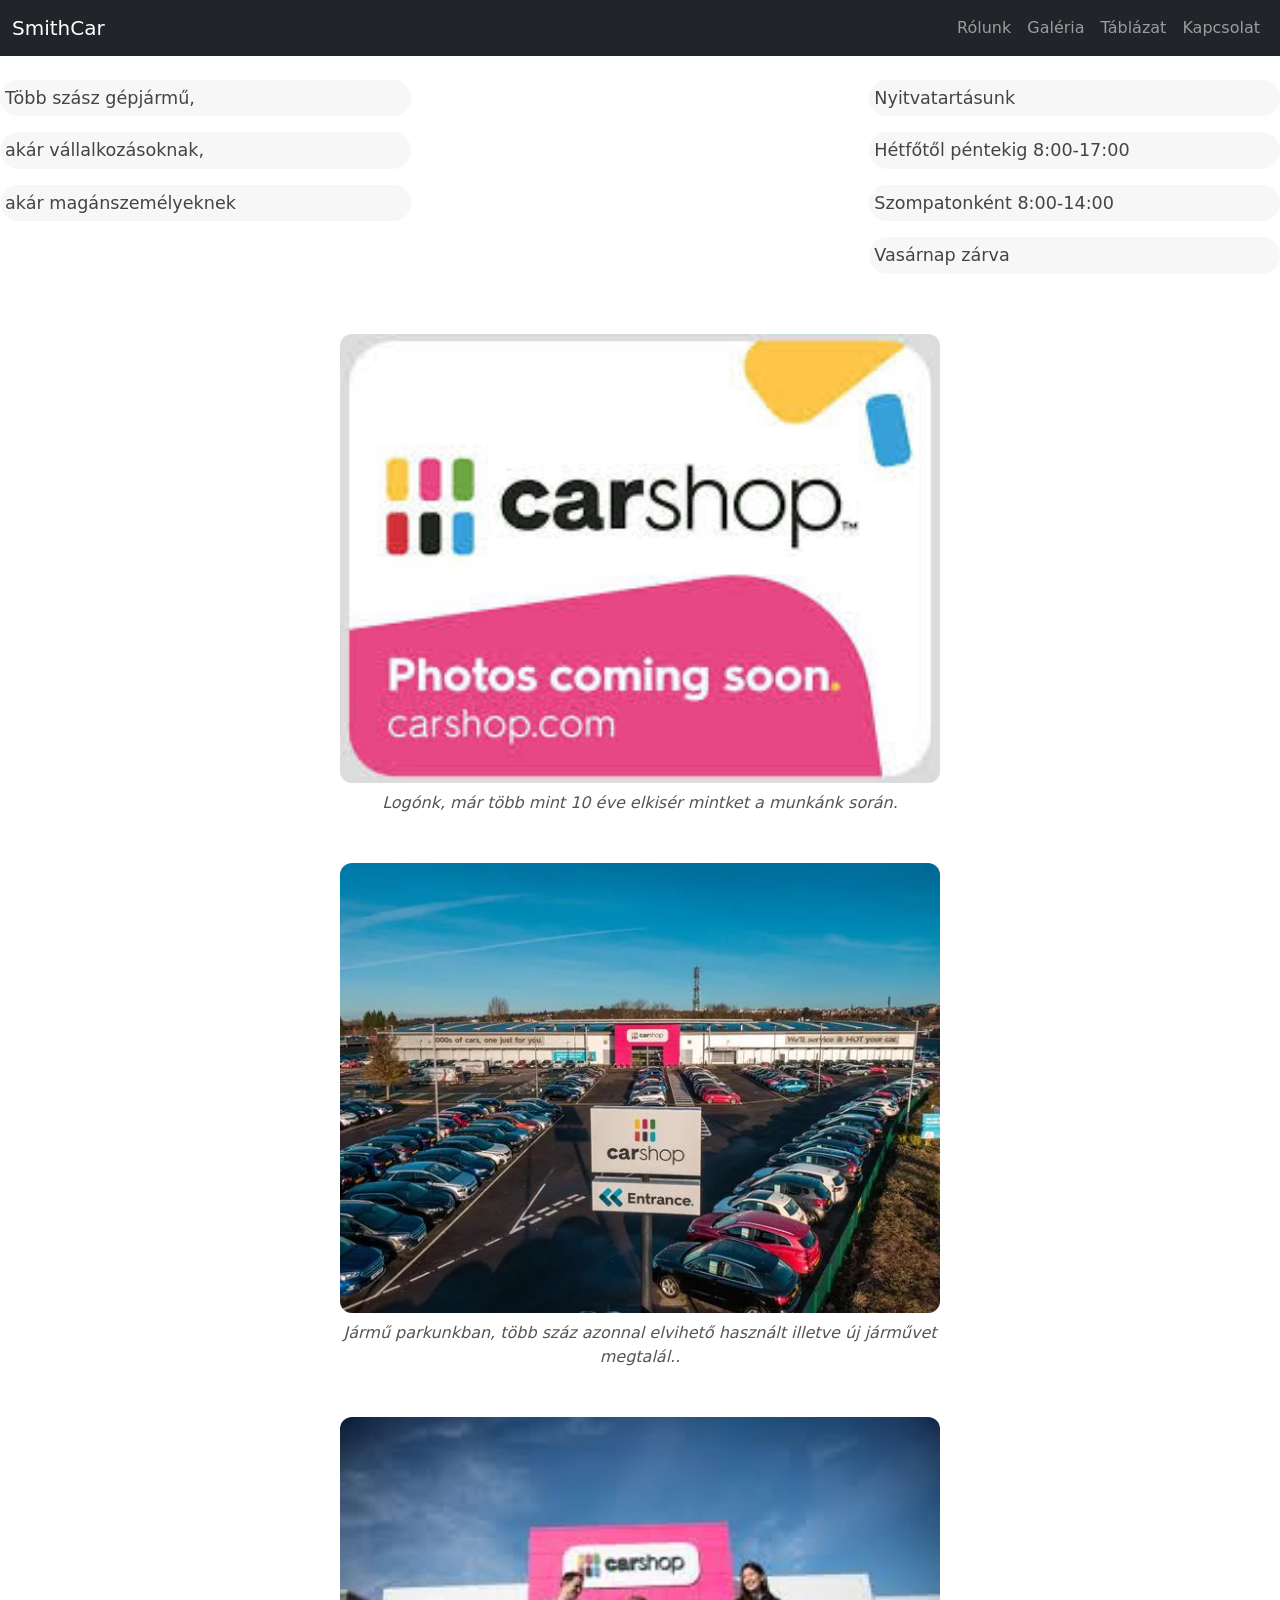
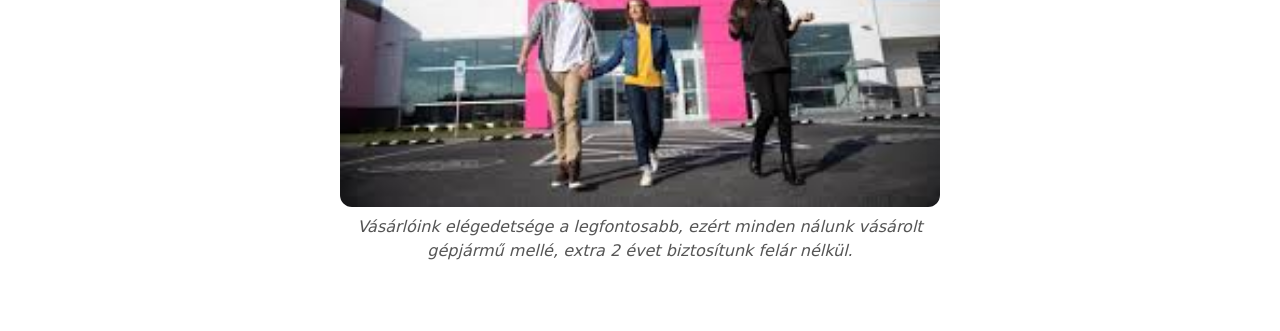
==== about.html @ 3b6b22f8 "inittial commit" ====
<!DOCTYPE html>
<html lang="hu">

<head>
    <meta charset="UTF-8" />
    <meta name="viewport" content="width=device-width, initial-scale=1.0" />
    <title>Rólunk</title>
    <link rel="stylesheet" href="css/style.css" />
    <link rel="stylesheet" href="https://cdn.jsdelivr.net/npm/bootstrap@5.3.0/dist/css/bootstrap.min.css" />
</head>

<body>
    <nav class="navbar navbar-expand-lg navbar-dark bg-dark">
        <div class="container-fluid">
            <a class="navbar-brand" href="index.html">SmithCar</a>
            </a>
            <div>
                <ul class="navbar-nav">
                    <li class="nav-item"><a class="nav-link" href="about.html">Rólunk</a></li>
                    <li class="nav-item"><a class="nav-link" href="gallery.html">Galéria</a></li>
                    <li class="nav-item"><a class="nav-link" href="table.html">Táblázat</a></li>
                    <li class="nav-item"><a class="nav-link" href="contact.html">Kapcsolat</a></li>
                </ul>
            </div>
        </div>
    </nav>
    <div class="row mt-4">
        <!-- Bal oldal -->
        <div class="col-md-4">
            <p> Több szász gépjármű, </p>
            <p>akár vállalkozásoknak,</p>
            <p>akár magánszemélyeknek</p>
        </div>


        <div class="col-md-4"></div>


        <div class="col-md-4">
            <p>Nyitvatartásunk</p>
            <p>Hétfőtől péntekig 8:00-17:00 </p>
            <p>Szompatonként 8:00-14:00</p>
            <p>Vasárnap zárva</p>
        </div>
    </div>
    </div>
</body>

<div class="container mt-4">
    <div class="image-block mb-5">
        <img src="/images/carshop.jpg" class="img-fluid" alt="Kép 1">
        <p class="mt-2">Logónk, már több mint 10 éve elkisér mintket a munkánk során.</p>
    </div>

    <div class="image-block mb-5">
        <img src="/images/carshop.webp" class="img-fluid" alt="Kép 2">
        <p class="mt-2">Jármű parkunkban, több száz azonnal elvihető használt illetve új járművet megtalál..</p>
    </div>

    <div class="image-block mb-5">
        <img src="/images/carshop3.jpeg" class="img-fluid" alt="Kép 3">
        <p class="mt-2">Vásárlóink elégedetsége a legfontosabb, ezért minden nálunk vásárolt gépjármű mellé, extra 2 évet biztosítunk felár nélkül. </p>
    </div>
</div>
---- css/style.css ----
body {
    font-family: Arial, sans-serif;
    background-color: #f5f5f5;
}

h1,
h2 {
    color: #333;
}

.container {
    padding: 20px;
}

.image-block {
    text-align: center;
    max-width: 600px;
    margin: 0 auto;
}

.image-block img {
    width: 100%;
    border-radius: 12px;
}

.image-block p {
    font-style: italic;
    color: #555;
}

.row p {
    font-size: 1.1rem;
    color: #444;
    padding: 5px;
    background-color: #f7f7f7;
    border-radius: 100px;
}

nav.navbar {
    margin-bottom: 2;
}

.custom-img {
    max-width: 100%;
    height: auto;
    display: block;
    margin-bottom: 0.5rem;
    max-height: 100px;
    border-radius: 8px;
}

.img-container {
    margin-bottom: 2rem;
}

.img-container p {
    font-size: 1rem;
    color: #444;
}

.custom-img {
    max-width: 100%;
    height: auto;
    display: block;
    margin-bottom: 0.5rem;
    max-height: 300px;
    border-radius: 8px;
}

.img-container p {
    font-size: 1rem;
    color: #444;
}
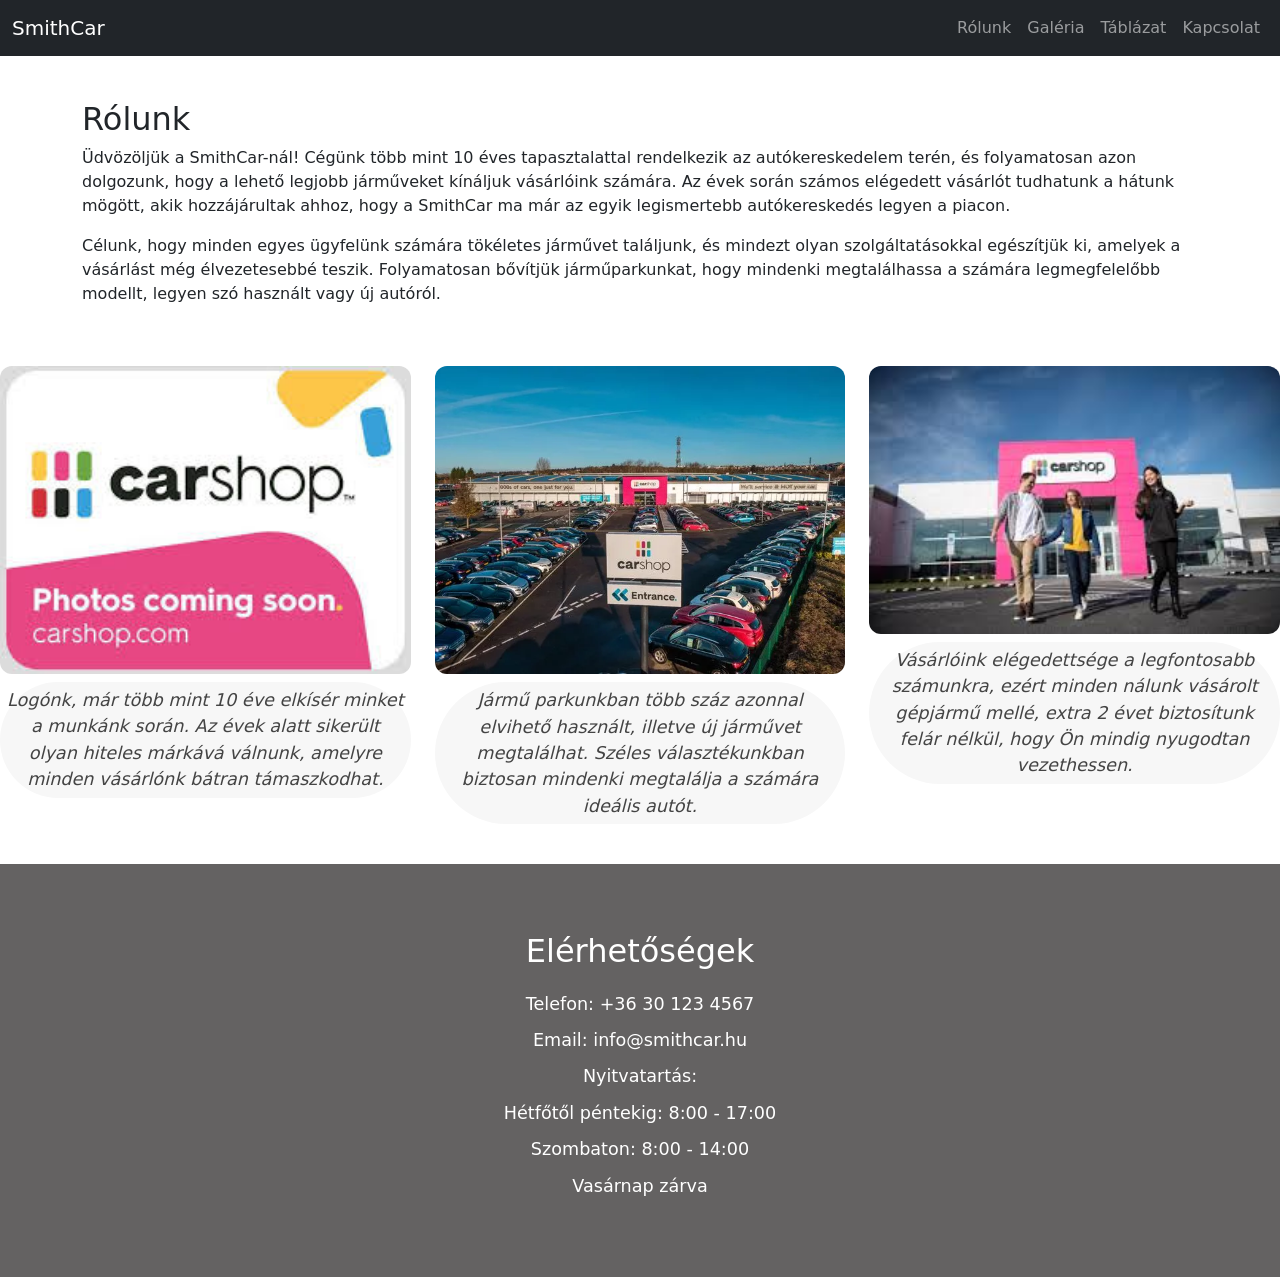
==== commit 66e7b27f: "update" ====
--- a/about.html
+++ b/about.html
@@ -13,7 +13,6 @@
     <nav class="navbar navbar-expand-lg navbar-dark bg-dark">
         <div class="container-fluid">
             <a class="navbar-brand" href="index.html">SmithCar</a>
-            </a>
             <div>
                 <ul class="navbar-nav">
                     <li class="nav-item"><a class="nav-link" href="about.html">Rólunk</a></li>
@@ -24,41 +23,53 @@
             </div>
         </div>
     </nav>
+
+    <div class="container mt-4">
+        <h2>Rólunk</h2>
+        <p>
+            Üdvözöljük a SmithCar-nál! Cégünk több mint 10 éves tapasztalattal rendelkezik az autókereskedelem terén, és folyamatosan azon dolgozunk, hogy a lehető legjobb járműveket kínáljuk vásárlóink számára. Az évek során számos elégedett vásárlót tudhatunk a
+            hátunk mögött, akik hozzájárultak ahhoz, hogy a SmithCar ma már az egyik legismertebb autókereskedés legyen a piacon.
+        </p>
+        <p>
+            Célunk, hogy minden egyes ügyfelünk számára tökéletes járművet találjunk, és mindezt olyan szolgáltatásokkal egészítjük ki, amelyek a vásárlást még élvezetesebbé teszik. Folyamatosan bővítjük járműparkunkat, hogy mindenki megtalálhassa a számára legmegfelelőbb
+            modellt, legyen szó használt vagy új autóról.
+        </p>
+    </div>
+
     <div class="row mt-4">
-        <!-- Bal oldal -->
-        <div class="col-md-4">
-            <p> Több szász gépjármű, </p>
-            <p>akár vállalkozásoknak,</p>
-            <p>akár magánszemélyeknek</p>
+        <!-- Képek és leírások -->
+        <div class="col-md-4 mb-4">
+            <div class="image-block">
+                <img src="/images/carshop.jpg" class="img-fluid" alt="Kép 1">
+                <p class="mt-2">Logónk, már több mint 10 éve elkísér minket a munkánk során. Az évek alatt sikerült olyan hiteles márkává válnunk, amelyre minden vásárlónk bátran támaszkodhat.</p>
+            </div>
         </div>
+        <div class="col-md-4 mb-4">
+            <div class="image-block">
+                <img src="/images/carshop.webp" class="img-fluid" alt="Kép 2">
+                <p class="mt-2">Jármű parkunkban több száz azonnal elvihető használt, illetve új járművet megtalálhat. Széles választékunkban biztosan mindenki megtalálja a számára ideális autót.</p>
+            </div>
+        </div>
+        <div class="col-md-4 mb-4">
+            <div class="image-block">
+                <img src="/images/carshop3.jpeg" class="img-fluid" alt="Kép 3">
+                <p class="mt-2">Vásárlóink elégedettsége a legfontosabb számunkra, ezért minden nálunk vásárolt gépjármű mellé, extra 2 évet biztosítunk felár nélkül, hogy Ön mindig nyugodtan vezethessen.</p>
+            </div>
+        </div>
+    </div>
 
-
-        <div class="col-md-4"></div>
-
-
-        <div class="col-md-4">
-            <p>Nyitvatartásunk</p>
-            <p>Hétfőtől péntekig 8:00-17:00 </p>
-            <p>Szompatonként 8:00-14:00</p>
+    <!-- Elérhetőségek szürke sávban -->
+    <div class="contact-info py-5" style="background-color: #646262;">
+        <div class="container text-center">
+            <h3>Elérhetőségek</h3>
+            <p>Telefon: +36 30 123 4567</p>
+            <p>Email: info@smithcar.hu</p>
+            <p>Nyitvatartás:</p>
+            <p>Hétfőtől péntekig: 8:00 - 17:00</p>
+            <p>Szombaton: 8:00 - 14:00</p>
             <p>Vasárnap zárva</p>
         </div>
     </div>
-    </div>
 </body>
 
-<div class="container mt-4">
-    <div class="image-block mb-5">
-        <img src="/images/carshop.jpg" class="img-fluid" alt="Kép 1">
-        <p class="mt-2">Logónk, már több mint 10 éve elkisér mintket a munkánk során.</p>
-    </div>
-
-    <div class="image-block mb-5">
-        <img src="/images/carshop.webp" class="img-fluid" alt="Kép 2">
-        <p class="mt-2">Jármű parkunkban, több száz azonnal elvihető használt illetve új járművet megtalál..</p>
-    </div>
-
-    <div class="image-block mb-5">
-        <img src="/images/carshop3.jpeg" class="img-fluid" alt="Kép 3">
-        <p class="mt-2">Vásárlóink elégedetsége a legfontosabb, ezért minden nálunk vásárolt gépjármű mellé, extra 2 évet biztosítunk felár nélkül. </p>
-    </div>
-</div>+</html>
--- a/css/style.css
+++ b/css/style.css
@@ -70,4 +70,150 @@
 .img-container p {
     font-size: 1rem;
     color: #444;
+}
+
+.equal-img {
+    width: 100%;
+    height: 200px;
+    object-fit: cover;
+    border-radius: 10px;
+}
+
+equal-img {
+    width: 200%;
+    height: 200px;
+    object-fit: cover;
+    border-radius: 10px;
+}
+
+
+/* Alapstílusok */
+
+body {
+    font-family: Arial, sans-serif;
+    background-color: #f8f9fa;
+    /* világos háttér */
+}
+
+
+/* Formátumok a form elemekhez */
+
+form .form-label {
+    font-weight: bold;
+}
+
+
+/* A form bemenetek és gombok közötti térköz */
+
+form .form-control {
+    margin-bottom: 10px;
+}
+
+
+/* Képzeletbeli helyek, ahol az oldal elemei jelennek meg */
+
+.container {
+    max-width: 960px;
+    margin: auto;
+}
+
+
+/* Képernyő szűkítése */
+
+@media (max-width: 767px) {
+    .container {
+        width: 100%;
+        padding: 10px;
+    }
+}
+
+
+/* Elérhetőségek szakasz stílusai */
+
+.contact-info {
+    background-color: rgba(0, 0, 0, 0.5);
+    /* Félátlátszó fekete háttér */
+    color: white;
+    padding: 40px 0;
+    text-align: center;
+}
+
+.contact-info h3 {
+    font-size: 2rem;
+    margin-bottom: 20px;
+}
+
+.contact-info p {
+    font-size: 1.2rem;
+    margin: 10px 0;
+}
+
+
+/* Kép háttér */
+
+.contact-info {
+    background-image: url('images/your-background-image.jpg');
+    /* Ide helyettesítsd a háttérképedet */
+    background-size: cover;
+    background-position: center;
+}
+
+
+/* Responsív elrendezés kisebb képernyőkön */
+
+@media (max-width: 768px) {
+    .contact-info h3 {
+        font-size: 1.5rem;
+    }
+    .contact-info p {
+        font-size: 1rem;
+    }
+}
+
+
+/* Kép blokk */
+
+.image-block img {
+    width: 100%;
+    /* A képek teljes szélességben jelenjenek meg */
+    height: auto;
+}
+
+.image-block p {
+    font-size: 1.1rem;
+    text-align: center;
+    margin-top: 10px;
+}
+
+
+/* Elérhetőségek szürke sáv */
+
+.contact-info {
+    background-color: #514f4f;
+    padding: 40px 0;
+}
+
+.contact-info h3 {
+    font-size: 2rem;
+    margin-bottom: 20px;
+}
+
+.contact-info p {
+    font-size: 1.1rem;
+    margin: 10px 0;
+}
+
+
+/* Kisebb képernyők esetén */
+
+@media (max-width: 768px) {
+    .image-block p {
+        font-size: 1rem;
+    }
+    .contact-info h3 {
+        font-size: 1.5rem;
+    }
+    .contact-info p {
+        font-size: 1rem;
+    }
 }
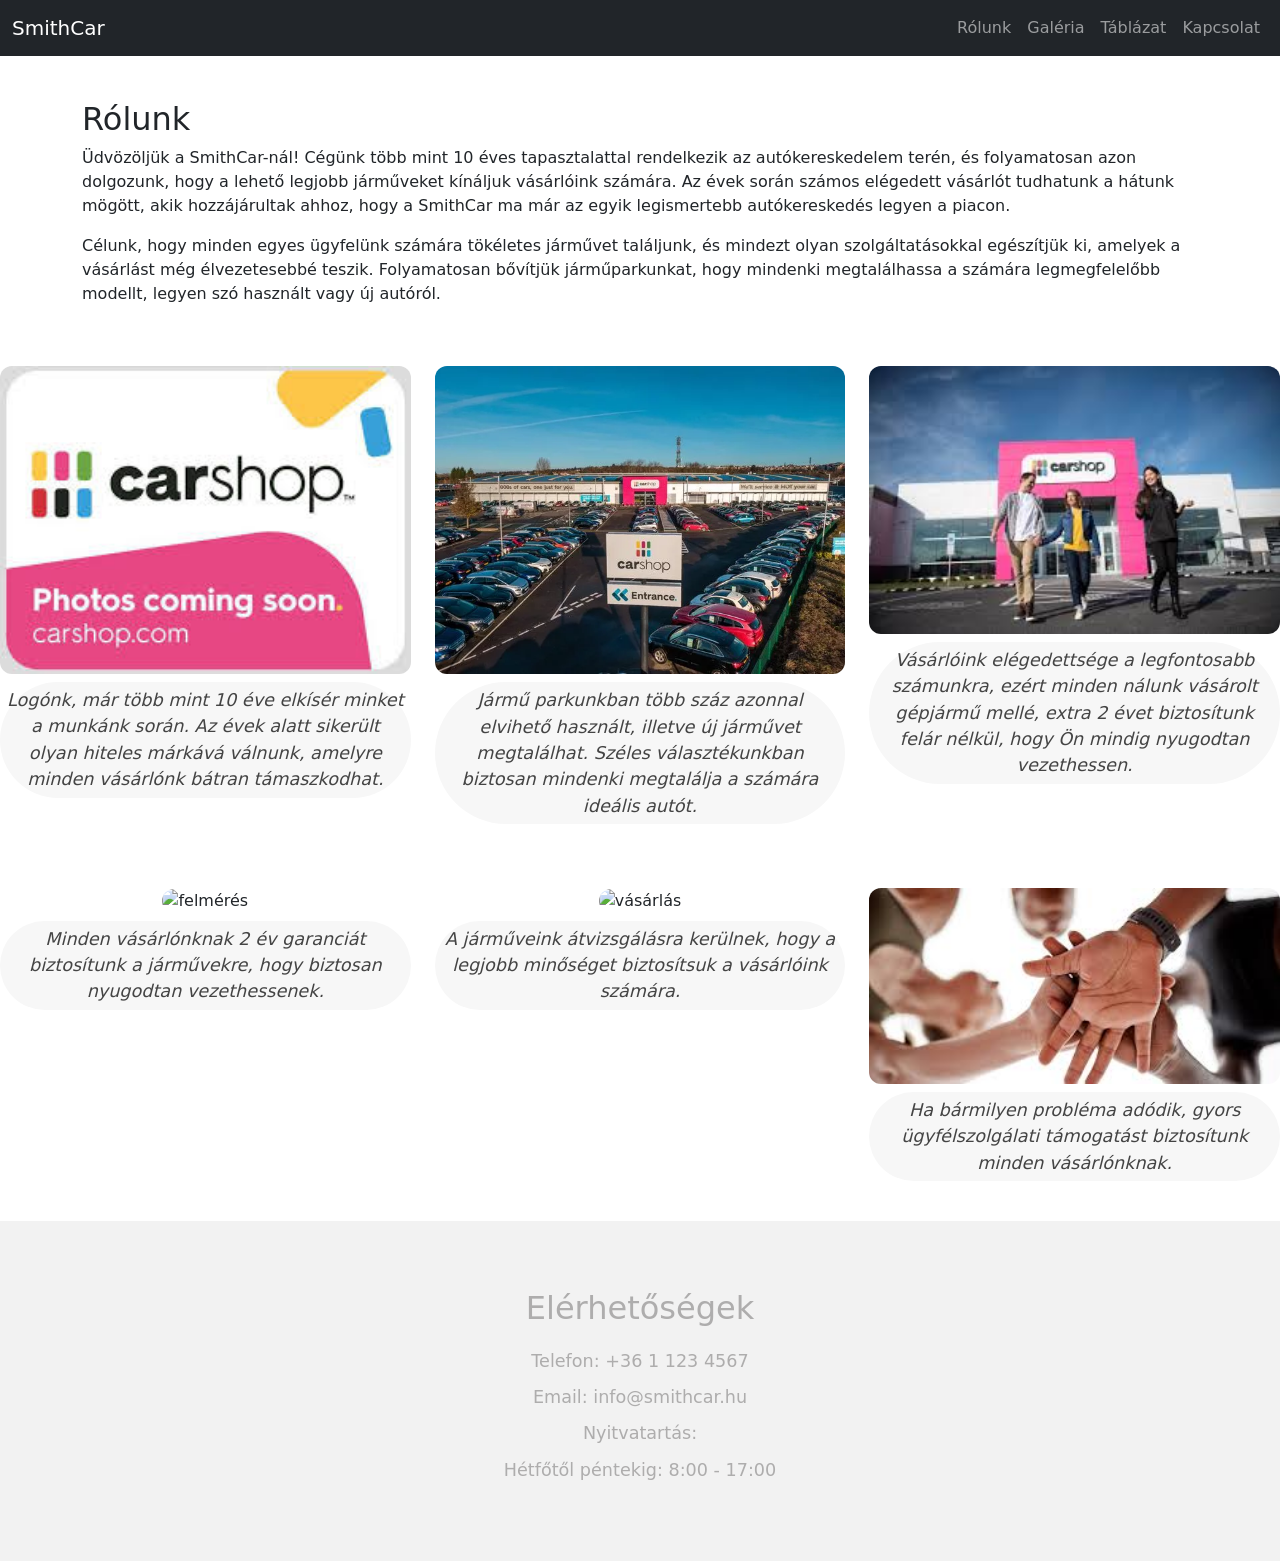
==== commit 0bd990ac: "new" ====
--- a/about.html
+++ b/about.html
@@ -58,16 +58,39 @@
         </div>
     </div>
 
+    <!-- 3 új kép és leírás a garanciákról -->
+    <div class="row mt-4">
+        <div class="col-md-4 mb-4">
+            <div class="image-block">
+                <img src="/images/felmérés.jpeg" class="img-fluid" alt="felmérés">
+                <p class="mt-2">Minden vásárlónknak 2 év garanciát biztosítunk a járművekre, hogy biztosan nyugodtan vezethessenek.
+                </p>
+            </div>
+        </div>
+        <div class="col-md-4 mb-4">
+            <div class="image-block">
+                <img src="/images/vásárlás.jpg" class="img-fluid" alt="vásárlás">
+                <p class="mt-2">A járműveink átvizsgálásra kerülnek, hogy a legjobb minőséget biztosítsuk a vásárlóink számára.
+                </p>
+            </div>
+        </div>
+        <div class="col-md-4 mb-4">
+            <div class="image-block">
+                <img src="/images/bizalmom.jpeg" class="img-fluid" alt="bizalmom">
+                <p class="mt-2">Ha bármilyen probléma adódik, gyors ügyfélszolgálati támogatást biztosítunk minden vásárlónknak.
+                </p>
+            </div>
+        </div>
+    </div>
+
     <!-- Elérhetőségek szürke sávban -->
-    <div class="contact-info py-5" style="background-color: #646262;">
+    <div class="contact-info py-5" style="background-color: #f2f2f2;">
         <div class="container text-center">
             <h3>Elérhetőségek</h3>
-            <p>Telefon: +36 30 123 4567</p>
+            <p>Telefon: +36 1 123 4567</p>
             <p>Email: info@smithcar.hu</p>
             <p>Nyitvatartás:</p>
             <p>Hétfőtől péntekig: 8:00 - 17:00</p>
-            <p>Szombaton: 8:00 - 14:00</p>
-            <p>Vasárnap zárva</p>
         </div>
     </div>
 </body>
--- a/css/style.css
+++ b/css/style.css
@@ -133,7 +133,7 @@
 .contact-info {
     background-color: rgba(0, 0, 0, 0.5);
     /* Félátlátszó fekete háttér */
-    color: white;
+    color: rgba(87, 84, 84, 0.44);
     padding: 40px 0;
     text-align: center;
 }
@@ -189,7 +189,7 @@
 /* Elérhetőségek szürke sáv */
 
 .contact-info {
-    background-color: #514f4f;
+    background-color: #27262655;
     padding: 40px 0;
 }
 
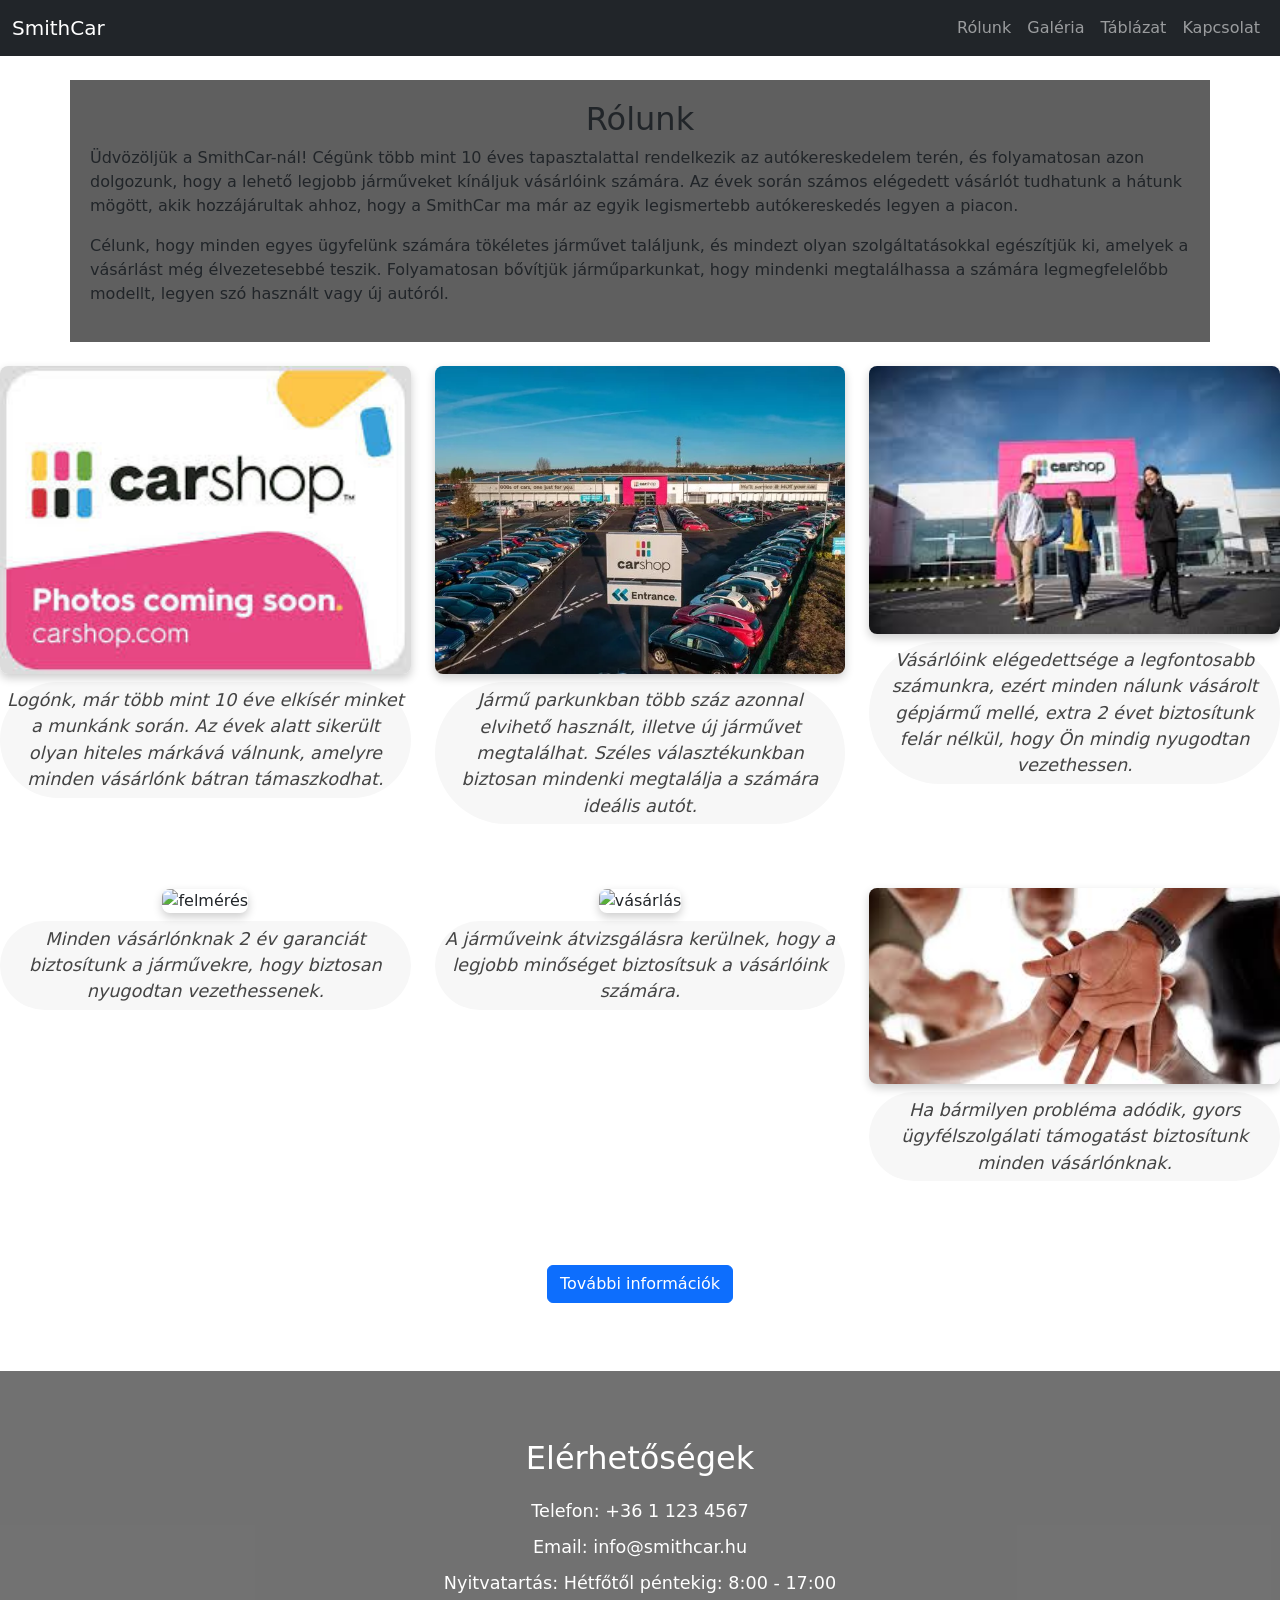
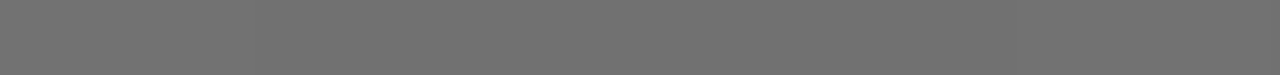
==== commit d52c1624: "new" ====
--- a/about.html
+++ b/about.html
@@ -24,8 +24,8 @@
         </div>
     </nav>
 
-    <div class="container mt-4">
-        <h2>Rólunk</h2>
+    <div class="container mt-4" style="background-color: #5f5f5f; padding: 20px;">
+        <h2 class="text-center">Rólunk</h2>
         <p>
             Üdvözöljük a SmithCar-nál! Cégünk több mint 10 éves tapasztalattal rendelkezik az autókereskedelem terén, és folyamatosan azon dolgozunk, hogy a lehető legjobb járműveket kínáljuk vásárlóink számára. Az évek során számos elégedett vásárlót tudhatunk a
             hátunk mögött, akik hozzájárultak ahhoz, hogy a SmithCar ma már az egyik legismertebb autókereskedés legyen a piacon.
@@ -36,6 +36,7 @@
         </p>
     </div>
 
+
     <div class="row mt-4">
         <!-- Képek és leírások -->
         <div class="col-md-4 mb-4">
@@ -63,36 +64,197 @@
         <div class="col-md-4 mb-4">
             <div class="image-block">
                 <img src="/images/felmérés.jpeg" class="img-fluid" alt="felmérés">
-                <p class="mt-2">Minden vásárlónknak 2 év garanciát biztosítunk a járművekre, hogy biztosan nyugodtan vezethessenek.
-                </p>
+                <p class="mt-2">Minden vásárlónknak 2 év garanciát biztosítunk a járművekre, hogy biztosan nyugodtan vezethessenek.</p>
             </div>
         </div>
         <div class="col-md-4 mb-4">
             <div class="image-block">
                 <img src="/images/vásárlás.jpg" class="img-fluid" alt="vásárlás">
-                <p class="mt-2">A járműveink átvizsgálásra kerülnek, hogy a legjobb minőséget biztosítsuk a vásárlóink számára.
-                </p>
+                <p class="mt-2">A járműveink átvizsgálásra kerülnek, hogy a legjobb minőséget biztosítsuk a vásárlóink számára.</p>
             </div>
         </div>
         <div class="col-md-4 mb-4">
             <div class="image-block">
                 <img src="/images/bizalmom.jpeg" class="img-fluid" alt="bizalmom">
-                <p class="mt-2">Ha bármilyen probléma adódik, gyors ügyfélszolgálati támogatást biztosítunk minden vásárlónknak.
-                </p>
+                <p class="mt-2">Ha bármilyen probléma adódik, gyors ügyfélszolgálati támogatást biztosítunk minden vásárlónknak.</p>
             </div>
         </div>
     </div>
 
-    <!-- Elérhetőségek szürke sávban -->
-    <div class="contact-info py-5" style="background-color: #f2f2f2;">
-        <div class="container text-center">
-            <h3>Elérhetőségek</h3>
-            <p>Telefon: +36 1 123 4567</p>
-            <p>Email: info@smithcar.hu</p>
-            <p>Nyitvatartás:</p>
-            <p>Hétfőtől péntekig: 8:00 - 17:00</p>
-        </div>
-    </div>
+    <!DOCTYPE html>
+    <html lang="hu">
+
+    <head>
+        <meta charset="UTF-8" />
+        <meta name="viewport" content="width=device-width, initial-scale=1.0" />
+        <title>Rólunk</title>
+        <link rel="stylesheet" href="css/style.css" />
+        <link rel="stylesheet" href="https://cdn.jsdelivr.net/npm/bootstrap@5.3.0/dist/css/bootstrap.min.css" />
+    </head>
+
+
+    <!DOCTYPE html>
+    <html lang="hu">
+
+    <head>
+        <meta charset="UTF-8">
+        <title>SmithCar</title>
+        <meta name="viewport" content="width=device-width, initial-scale=1">
+        <!-- Bootstrap CSS -->
+        <link href="https://cdn.jsdelivr.net/npm/bootstrap@5.3.3/dist/css/bootstrap.min.css" rel="stylesheet">
+    </head>
+
+    <body>
+
+        <!-- További információk gomb -->
+        <div class="container text-center mt-4">
+            <button id="toggleButton" class="btn btn-primary">További információk</button>
+        </div>
+
+        <!-- Extra információk szakasz -->
+        <div id="extraInfo" style="display: none;" class="container mt-4">
+            <h4 class="text-center">Bővebb információk</h4>
+            <p class="text-center">Itt részletesebben olvashat a szolgáltatásainkról, partnereinkről, és jövőbeli terveinkről...</p>
+
+            <!-- Gombok -->
+            <div class="d-flex justify-content-center gap-3 mb-3">
+                <button class="btn btn-secondary" onclick="toggleVisibility('nestedInfo1')">Garanciák részletezése</button>
+                <button class="btn btn-secondary" onclick="toggleVisibility('nestedInfo2')">Szolgáltatások részletezése</button>
+                <button class="btn btn-secondary" onclick="toggleVisibility('nestedInfo3')">Rólunk részletezése</button>
+            </div>
+
+            <!-- Lenyíló tartalmak -->
+            <div id="nestedInfo1" style="display: none;" class="mt-3 text-center">
+                <ul class="list-unstyled">
+                    <li>✔ 2 év jótállás minden autóra</li>
+                    <li>✔ Ingyenes éves átvizsgálás</li>
+                    <li>✔ Cseregarancia 30 napon belül</li>
+                </ul>
+            </div>
+
+            <div id="nestedInfo2" style="display: none;" class="mt-3 text-center">
+                <ul class="list-unstyled">
+                    <li>✔ Vásárlás utáni tanácsadás</li>
+                    <li>✔ Ingyenes próbautak</li>
+                    <li>✔ Házhoz szállítás elérhető</li>
+                </ul>
+            </div>
+
+            <div id="nestedInfo3" style="display: none;" class="mt-3 text-center">
+                <ul class="list-unstyled">
+                    <li>✔ Családi vállalkozásként indultunk</li>
+                    <li>✔ 10+ év tapasztalat a piacon</li>
+                    <li>✔ Több ezer elégedett ügyfél</li>
+                </ul>
+            </div>
+        </div>
+
+        <!-- Elérhetőségek -->
+        <div class="contact-info py-5 mt-5" style="background-color: #4c4c4cc9;">
+            <div class="container text-center text-white">
+                <h3>Elérhetőségek</h3>
+                <p>Telefon: +36 1 123 4567</p>
+                <p>Email: info@smithcar.hu</p>
+                <p>Nyitvatartás: Hétfőtől péntekig: 8:00 - 17:00</p>
+            </div>
+        </div>
+
+        <!-- JavaScript -->
+        <script>
+            document.addEventListener("DOMContentLoaded", function() {
+                const button = document.getElementById("toggleButton");
+                const extraInfo = document.getElementById("extraInfo");
+
+                if (button && extraInfo) {
+                    button.addEventListener("click", function() {
+                        if (extraInfo.style.display === "none") {
+                            extraInfo.style.display = "block";
+                            button.textContent = "Kevesebb információ";
+                        } else {
+                            extraInfo.style.display = "none";
+                            button.textContent = "További információk";
+                        }
+                    });
+                }
+
+                window.toggleVisibility = function(id) {
+                    const element = document.getElementById(id);
+                    if (element.style.display === "none") {
+                        element.style.display = "block";
+                    } else {
+                        element.style.display = "none";
+                    }
+                };
+            });
+        </script>
+
+    </body>
+
+    </html>
+
+
+
+
+    <!-- JavaScript – ezt a <body> vége elé tedd -->
+    <script>
+        document.addEventListener("DOMContentLoaded", function() {
+            const button = document.getElementById("toggleButton");
+            const extraInfo = document.getElementById("extraInfo");
+
+            if (button && extraInfo) {
+                button.addEventListener("click", function() {
+                    if (extraInfo.style.display === "none") {
+                        extraInfo.style.display = "block";
+                        button.textContent = "Kevesebb információ";
+                    } else {
+                        extraInfo.style.display = "none";
+                        button.textContent = "További információk";
+                    }
+                });
+            }
+
+            // Funkció a lenyíló szakaszokhoz
+            window.toggleVisibility = function(id) {
+                const element = document.getElementById(id);
+                if (element.style.display === "none") {
+                    element.style.display = "block";
+                } else {
+                    element.style.display = "none";
+                }
+            };
+        });
+    </script>
+
+    <script>
+        document.addEventListener("DOMContentLoaded", function() {
+            const button = document.getElementById("toggleButton");
+            const extraInfo = document.getElementById("extraInfo");
+
+            if (button && extraInfo) {
+                button.addEventListener("click", function() {
+                    if (extraInfo.style.display === "none") {
+                        extraInfo.style.display = "block";
+                        button.textContent = "Kevesebb információ";
+                    } else {
+                        extraInfo.style.display = "none";
+                        button.textContent = "További információk";
+                    }
+                });
+            }
+
+            window.toggleVisibility = function(id) {
+                const element = document.getElementById(id);
+                if (element.style.display === "none") {
+                    element.style.display = "block";
+                } else {
+                    element.style.display = "none";
+                }
+            };
+        });
+    </script>
 </body>
 
+</html>
+
+
 </html>
--- a/css/style.css
+++ b/css/style.css
@@ -216,4 +216,14 @@
     .contact-info p {
         font-size: 1rem;
     }
+}
+
+.image-block img {
+    border-radius: 8px;
+    box-shadow: 0 4px 10px rgba(0, 0, 0, 0.2);
+}
+
+.contact-info {
+    background-color: #4c4c4cc9;
+    color: white;
 }
--- a/css/style.css
+++ b/css/style.css
@@ -216,4 +216,14 @@
     .contact-info p {
         font-size: 1rem;
     }
+}
+
+.image-block img {
+    border-radius: 8px;
+    box-shadow: 0 4px 10px rgba(0, 0, 0, 0.2);
+}
+
+.contact-info {
+    background-color: #4c4c4cc9;
+    color: white;
 }
